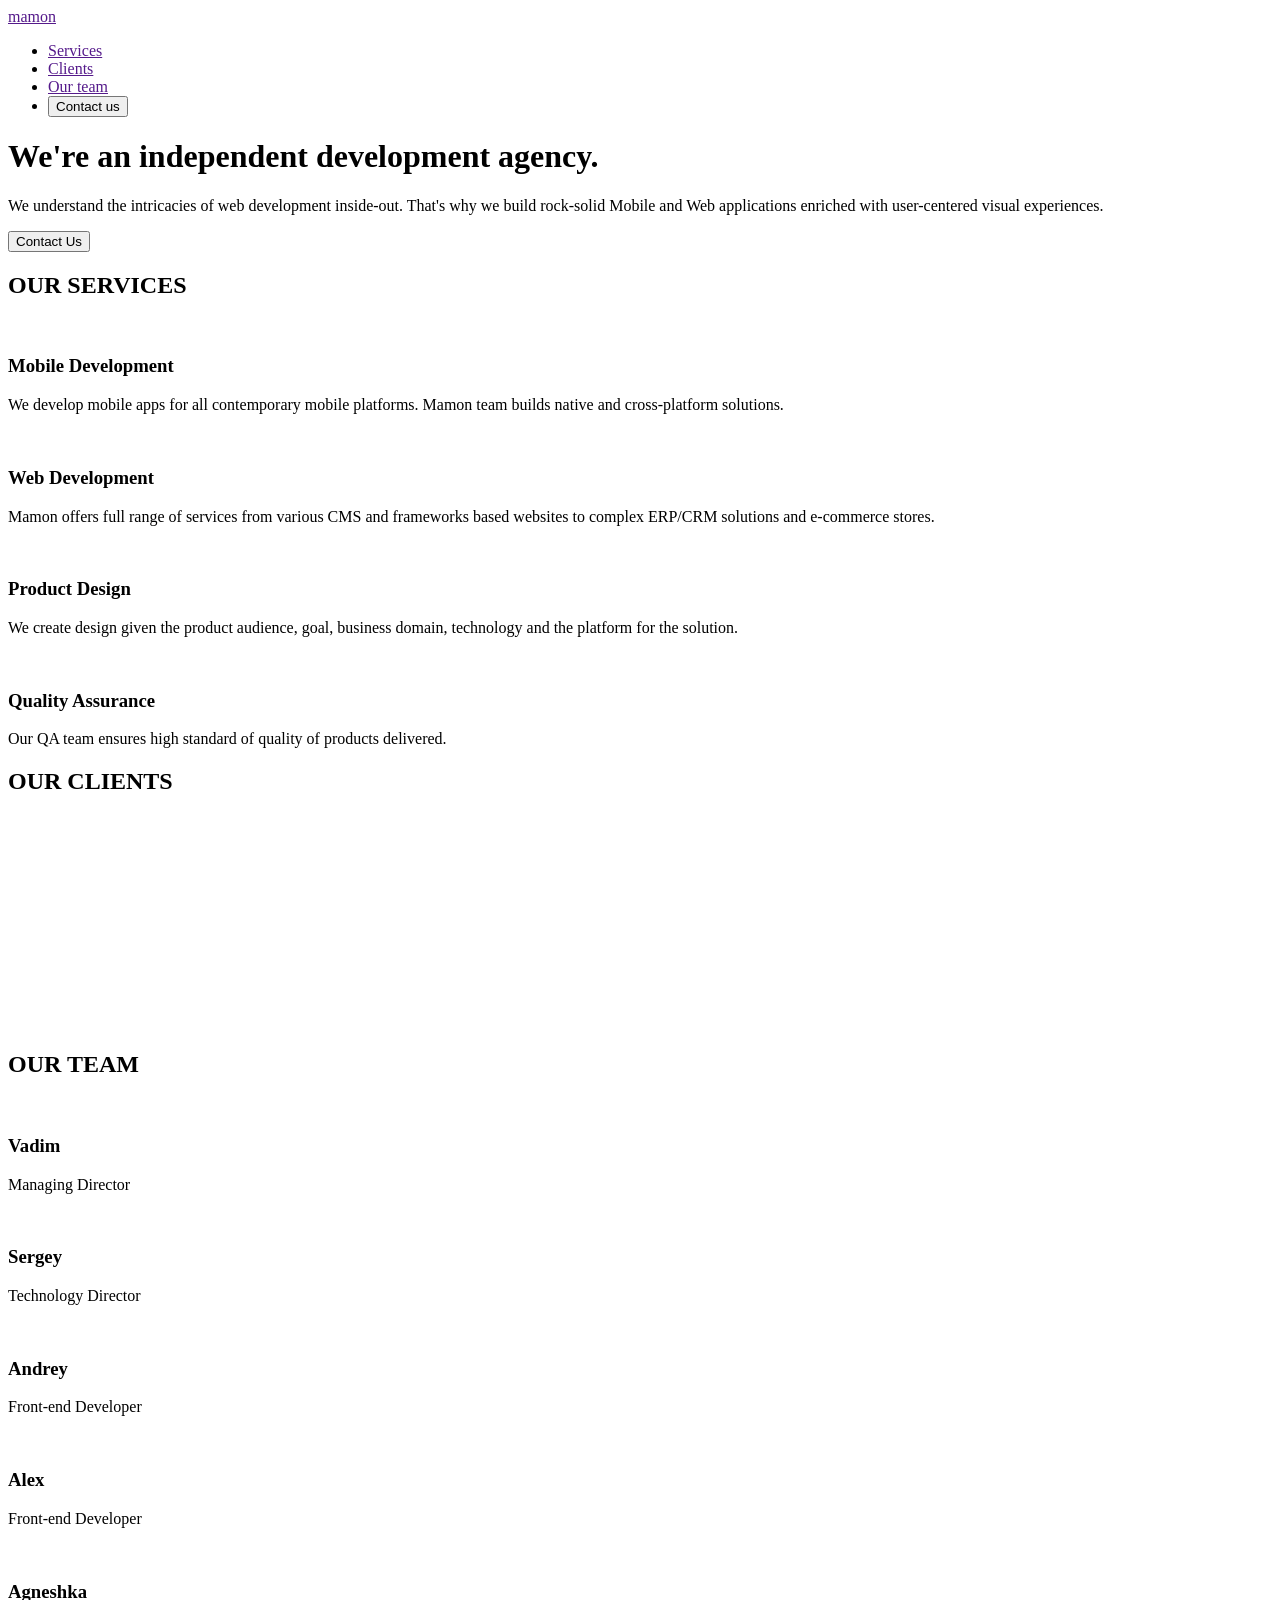
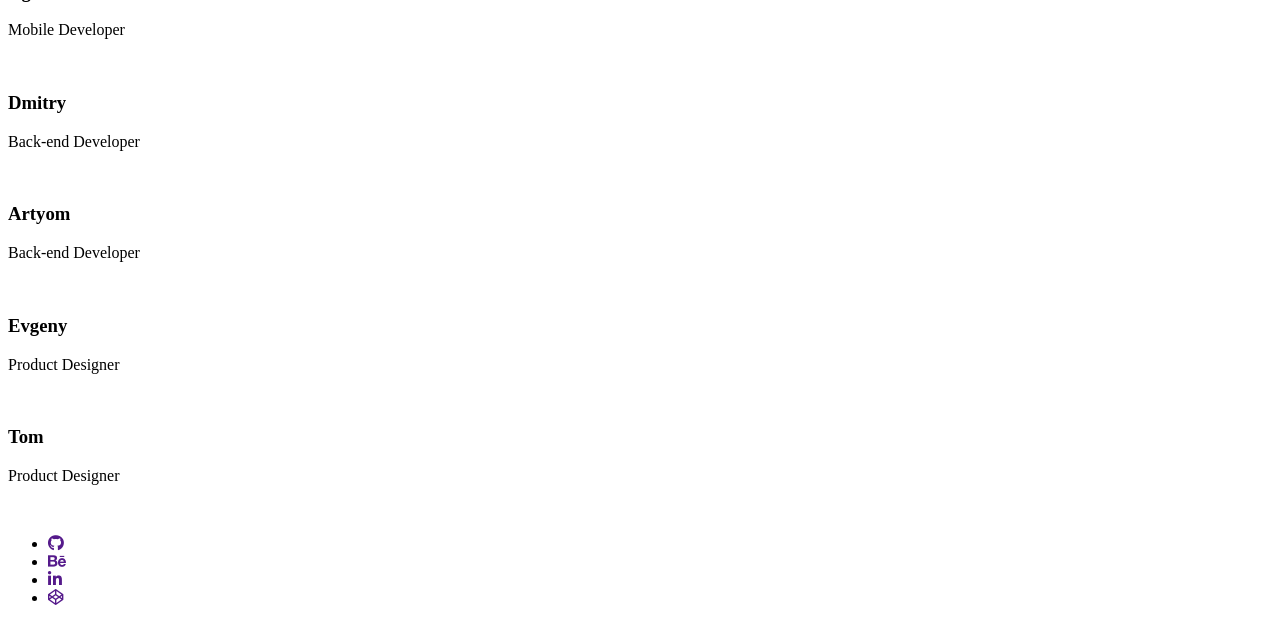
==== lab6_1.html @ 0257c223 "Create lab6_1.html" ====
<!DOCTYPE html>
<html lang="en">
  <head>
    <meta charset="UTF-8" />
    <meta name="viewport" content="width=device-width, initial-scale=1.0" />
    <title>Mamon</title>
    <link rel="icon" href="favicon.ico" />
    <link
      href="https://fonts.googleapis.com/css2?family=Ubuntu:wght@300;400;700&display=swap"
      rel="stylesheet"
    />
    <link
      rel="stylesheet"
      href="https://cdn.jsdelivr.net/npm/normalize.css@8.0.1/normalize.min.css"
    />
    <link
      rel="stylesheet"
      href="https://cdnjs.cloudflare.com/ajax/libs/font-awesome/6.0.0/css/all.min.css"
      integrity="sha512-9usAa10IRO0HhonpyAIVpjrylPvoDwiPUiKdWk5t3PyolY1cOd4DSE0Ga+ri4AuTroPR5aQvXU9xC6qOPnzFeg=="
      crossorigin="anonymous"
      referrerpolicy="no-referrer"
    />
    <link rel="stylesheet" href="style.css" />
  </head>
  <body>
    <header>
      <div class="header">
        <a href="" class="logo">
          <span class="logo_img"> </span>
          <span class="logo_text">mamon</span>
        </a>
        <nav>
          <ul class="nav">
            <li><a href="">Services</a></li>
            <li><a href="">Clients</a></li>
            <li><a href="">Our team</a></li>
            <li><button class="nav_btn" type="button">Contact us</button></li>
          </ul>
        </nav>
      </div>
    </header>
    <div class="page">
      <div class="wrap">
        <h1 class="title-main">We're an independent development agency.</h1>
        <p class="text-main">
          We understand the intricacies of web development inside-out. That's
          why we build rock-solid Mobile and Web applications enriched with
          user-centered visual experiences.
        </p>
        <button type="button" class="button">Contact Us</button>
      </div>
    </div>
    <div class="page page-top">
      <div class="wrap">
        <h2>OUR SERVICES</h2>
        <div class="services">
          <div class="services-item">
            <div class="services_img">
              <img src="pic/phone.svg" alt="" />
            </div>
            <div class="services_text">
              <h3>Mobile Development</h3>
              <p>
                We develop mobile apps for all contemporary mobile platforms.
                Mamon team builds native and cross-platform solutions.
              </p>
            </div>
          </div>
          <div class="services-item">
            <div class="services_img"><img src="pic/monitor.svg" alt="" /></div>
            <div class="services_text">
              <h3>Web Development</h3>
              <p>
                Mamon offers full range of services from various CMS and
                frameworks based websites to complex ERP/CRM solutions and
                e-commerce stores.
              </p>
            </div>
          </div>
          <div class="services-item">
            <div class="services_img"><img src="pic/layers.svg" alt="" /></div>
            <div class="services_text">
              <h3>Product Design</h3>
              <p>
                We create design given the product audience, goal, business
                domain, technology and the platform for the solution.
              </p>
            </div>
          </div>
          <div class="services-item">
            <div class="services_img"><img src="pic/test.svg" alt="" /></div>
            <div class="services_text">
              <h3>Quality Assurance</h3>
              <p>
                Our QA team ensures high standard of quality of products
                delivered.
              </p>
            </div>
          </div>
        </div>
      </div>
    </div>
    <div class="page page-top">
      <div class="wrap">
        <h2>OUR CLIENTS</h2>
        <div class="clients">
          <div class="client-item">
            <img src="pic/logo-lightspeed.svg" alt="" />
          </div>
          <div class="client-item"><img src="pic/logo-trvl.svg" alt="" /></div>
          <div class="client-item">
            <img src="pic/logo-spider-strategies.svg" alt="" />
          </div>
          <div class="client-item">
            <img src="pic/logo-tripadvisor.svg" alt="" />
          </div>
          <div class="client-item">
            <img src="pic/logo-shutterfly.svg" alt="" />
          </div>
          <div class="client-item"><img src="pic/logo-decos.svg" alt="" /></div>
          <div class="client-item">
            <img src="pic/logo-tiqets.svg" alt="" />
          </div>
          <div class="client-item">
            <img src="pic/logo-hotelchamp.svg" alt="" />
          </div>
          <div class="client-item">
            <img src="pic/logo-flitsmeister.svg" alt="" />
          </div>
          <div class="client-item"><img src="pic/logo-sap.svg" alt="" /></div>
          <div class="client-item">
            <img src="pic/logo-redkix.svg" alt="" />
          </div>
          <div class="client-item"><img src="pic/logo-nos.svg" alt="" /></div>
        </div>
      </div>
    </div>
    <div class="page page-top">
      <div class="wrap">
        <h2>OUR TEAM</h2>
        <div class="team">
          <div class="team-item">
            <img src="pic/Vadim.svg" alt="" />
            <div>
              <h3>Vadim</h3>
              <p>Managing Director</p>
            </div>
          </div>
          <div class="team-item">
            <img src="pic/Sergey.svg" alt="" />
            <div>
              <h3>Sergey</h3>
              <p>Technology Director</p>
            </div>
          </div>
          <div class="team-item">
            <img src="pic/Andrey.svg" alt="" />
            <div>
              <h3>Andrey</h3>
              <p>Front-end Developer</p>
            </div>
          </div>
          <div class="team-item">
            <img src="pic/Alex.svg" alt="" />
            <div>
              <h3>Alex</h3>
              <p>Front-end Developer</p>
            </div>
          </div>
          <div class="team-item">
            <img src="pic/Agneshka.svg" alt="" />
            <div>
              <h3>Agneshka</h3>
              <p>Mobile Developer</p>
            </div>
          </div>
          <div class="team-item">
            <img src="pic/Dmitry.svg" alt="" />
            <div>
              <h3>Dmitry</h3>
              <p>Back-end Developer</p>
            </div>
          </div>
          <div class="team-item">
            <img src="pic/Artyom.svg" alt="" />
            <div>
              <h3>Artyom</h3>
              <p>Back-end Developer</p>
            </div>
          </div>
          <div class="team-item">
            <img src="pic/Evgeny.svg" alt="" />
            <div>
              <h3>Evgeny</h3>
              <p>Product Designer</p>
            </div>
          </div>
          <div class="team-item">
            <img src="pic/Tom.svg" alt="" />
            <div>
              <h3>Tom</h3>
              <p>Product Designer</p>
            </div>
          </div>
        </div>
      </div>
    </div>
    <footer>
      <div class="footer">
        <div class="wrap box-footer">
          <a href=""><img src="pic/logo.svg" alt="" /></a>
          <ul class="social">
            <li>
              <a href="" target="_blank"><i class="fab fa-github"></i></a>
            </li>
            <li>
              <a href="" target="_blank"><i class="fab fa-behance"></i></a>
            </li>
            <li>
              <a href="" target="_blank"><i class="fab fa-linkedin-in"></i></a>
            </li>
            <li>
              <a href="" target="_blank"><i class="fab fa-codepen"></i></a>
            </li>
          </ul>
        </div>
      </div>
    </footer>
  </body>
</html>
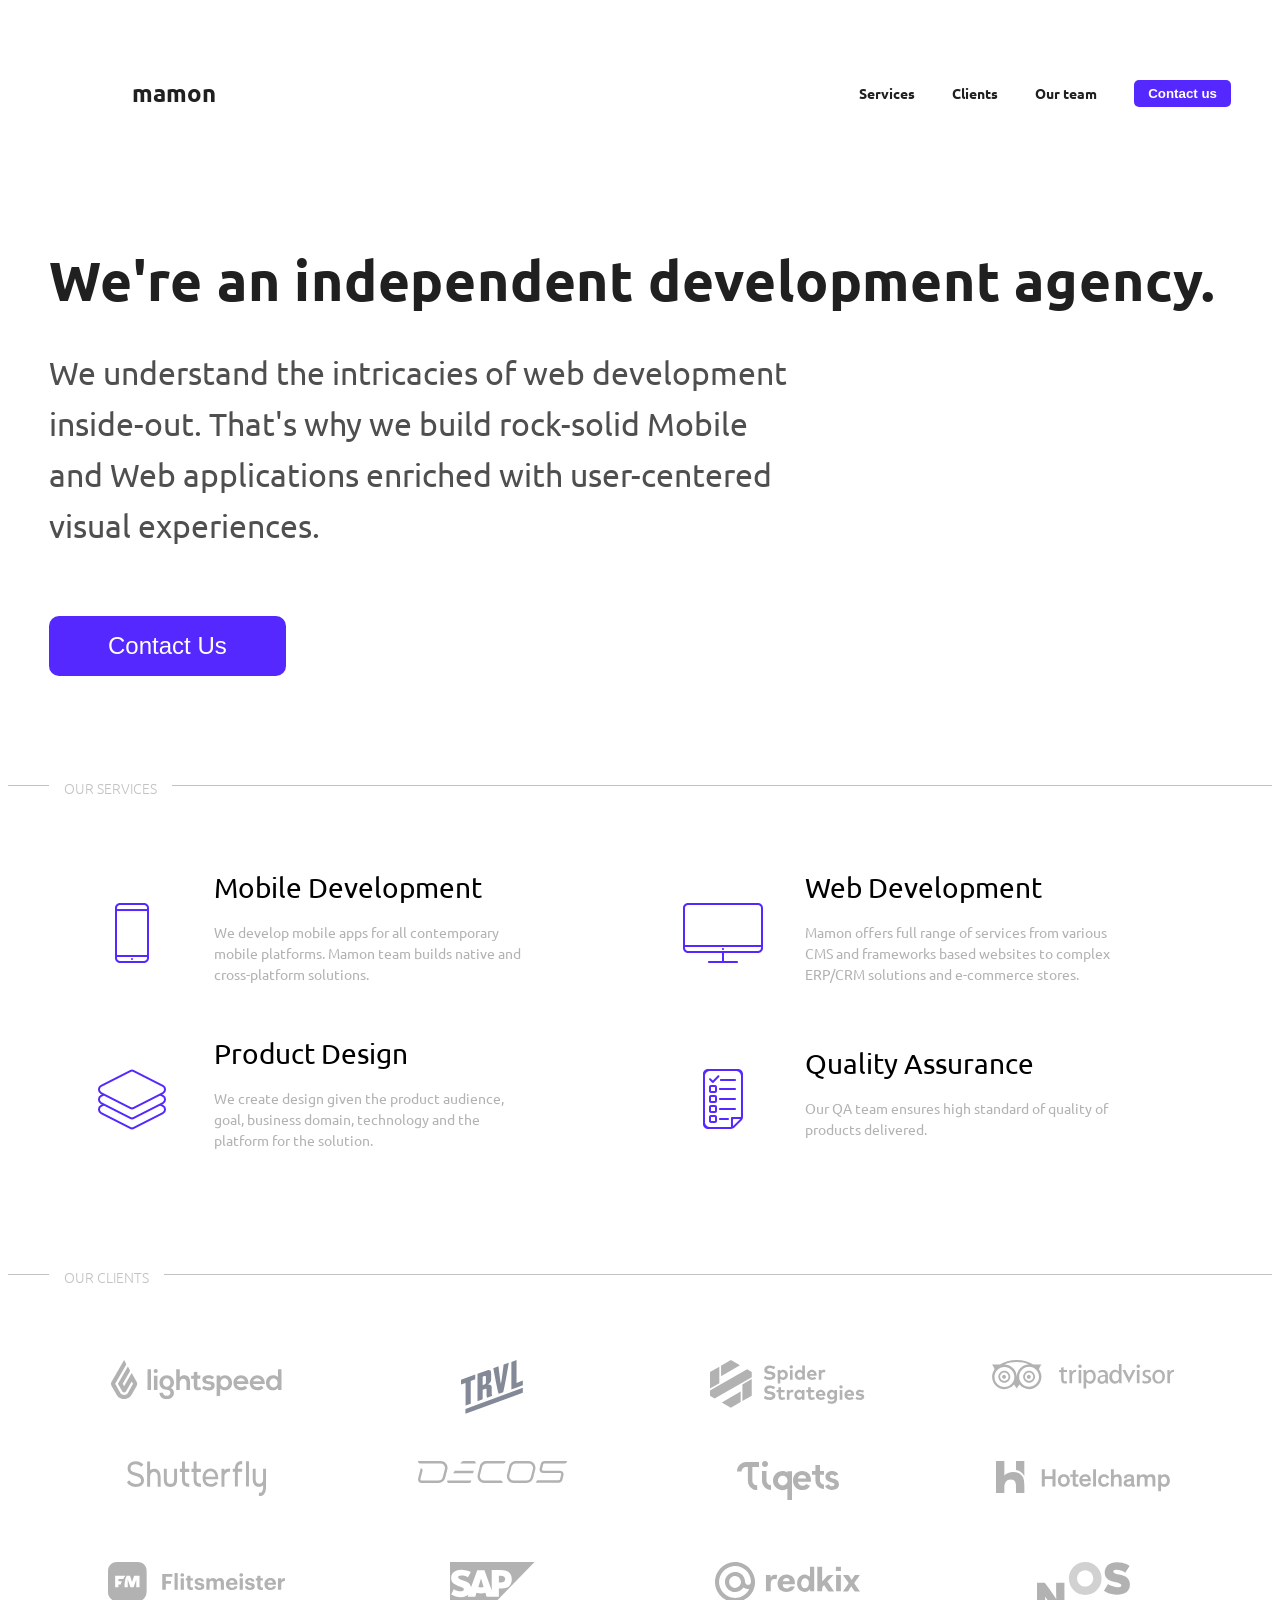
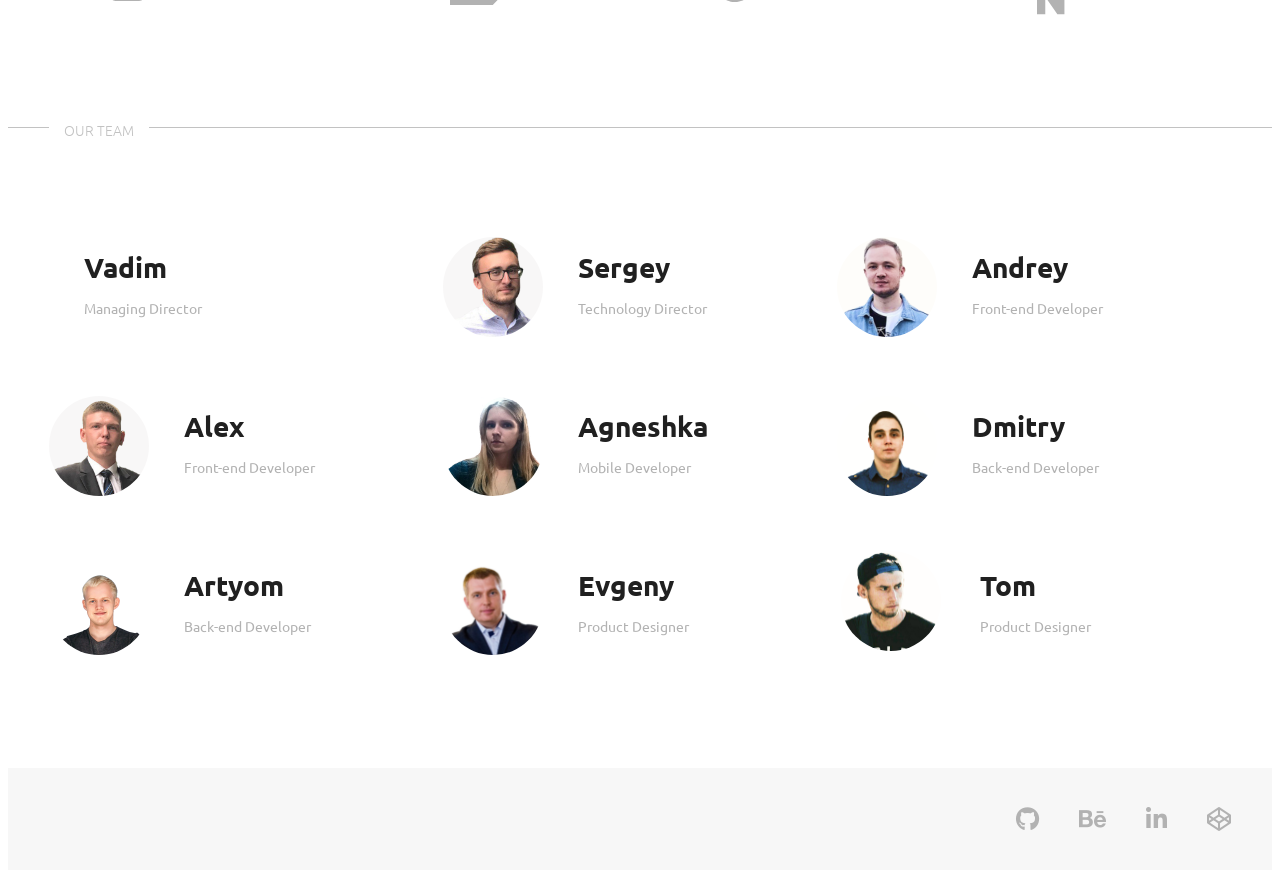
==== commit 67af9f58: "Update lab6_1.html" ====
--- a/lab6_1.html
+++ b/lab6_1.html
@@ -56,7 +56,7 @@
         <div class="services">
           <div class="services-item">
             <div class="services_img">
-              <img src="pic/phone.svg" alt="" />
+              <img src="images/phone.svg" alt="" />
             </div>
             <div class="services_text">
               <h3>Mobile Development</h3>
@@ -67,7 +67,7 @@
             </div>
           </div>
           <div class="services-item">
-            <div class="services_img"><img src="pic/monitor.svg" alt="" /></div>
+            <div class="services_img"><img src="images/monitor.svg" alt="" /></div>
             <div class="services_text">
               <h3>Web Development</h3>
               <p>
@@ -78,7 +78,7 @@
             </div>
           </div>
           <div class="services-item">
-            <div class="services_img"><img src="pic/layers.svg" alt="" /></div>
+            <div class="services_img"><img src="images/layers.svg" alt="" /></div>
             <div class="services_text">
               <h3>Product Design</h3>
               <p>
@@ -88,7 +88,7 @@
             </div>
           </div>
           <div class="services-item">
-            <div class="services_img"><img src="pic/test.svg" alt="" /></div>
+            <div class="services_img"><img src="images/test.svg" alt="" /></div>
             <div class="services_text">
               <h3>Quality Assurance</h3>
               <p>
@@ -105,33 +105,33 @@
         <h2>OUR CLIENTS</h2>
         <div class="clients">
           <div class="client-item">
-            <img src="pic/logo-lightspeed.svg" alt="" />
-          </div>
-          <div class="client-item"><img src="pic/logo-trvl.svg" alt="" /></div>
-          <div class="client-item">
-            <img src="pic/logo-spider-strategies.svg" alt="" />
-          </div>
-          <div class="client-item">
-            <img src="pic/logo-tripadvisor.svg" alt="" />
-          </div>
-          <div class="client-item">
-            <img src="pic/logo-shutterfly.svg" alt="" />
-          </div>
-          <div class="client-item"><img src="pic/logo-decos.svg" alt="" /></div>
-          <div class="client-item">
-            <img src="pic/logo-tiqets.svg" alt="" />
-          </div>
-          <div class="client-item">
-            <img src="pic/logo-hotelchamp.svg" alt="" />
-          </div>
-          <div class="client-item">
-            <img src="pic/logo-flitsmeister.svg" alt="" />
-          </div>
-          <div class="client-item"><img src="pic/logo-sap.svg" alt="" /></div>
-          <div class="client-item">
-            <img src="pic/logo-redkix.svg" alt="" />
-          </div>
-          <div class="client-item"><img src="pic/logo-nos.svg" alt="" /></div>
+            <img src="images/logo-lightspeed.svg" alt="" />
+          </div>
+          <div class="client-item"><img src="images/logo-trvl.svg" alt="" /></div>
+          <div class="client-item">
+            <img src="images/logo-spider-strategies.svg" alt="" />
+          </div>
+          <div class="client-item">
+            <img src="images/logo-tripadvisor.svg" alt="" />
+          </div>
+          <div class="client-item">
+            <img src="images/logo-shutterfly.svg" alt="" />
+          </div>
+          <div class="client-item"><img src="images/logo-decos.svg" alt="" /></div>
+          <div class="client-item">
+            <img src="images/logo-tiqets.svg" alt="" />
+          </div>
+          <div class="client-item">
+            <img src="images/logo-hotelchamp.svg" alt="" />
+          </div>
+          <div class="client-item">
+            <img src="images/logo-flitsmeister.svg" alt="" />
+          </div>
+          <div class="client-item"><img src="images/logo-sap.svg" alt="" /></div>
+          <div class="client-item">
+            <img src="images/logo-redkix.svg" alt="" />
+          </div>
+          <div class="client-item"><img src="images/logo-nos.svg" alt="" /></div>
         </div>
       </div>
     </div>
@@ -140,63 +140,63 @@
         <h2>OUR TEAM</h2>
         <div class="team">
           <div class="team-item">
-            <img src="pic/Vadim.svg" alt="" />
+            <img src="images/Vadim.svg" alt="" />
             <div>
               <h3>Vadim</h3>
               <p>Managing Director</p>
             </div>
           </div>
           <div class="team-item">
-            <img src="pic/Sergey.svg" alt="" />
+            <img src="images/Sergey.svg" alt="" />
             <div>
               <h3>Sergey</h3>
               <p>Technology Director</p>
             </div>
           </div>
           <div class="team-item">
-            <img src="pic/Andrey.svg" alt="" />
+            <img src="images/Andrey.svg" alt="" />
             <div>
               <h3>Andrey</h3>
               <p>Front-end Developer</p>
             </div>
           </div>
           <div class="team-item">
-            <img src="pic/Alex.svg" alt="" />
+            <img src="images/Alex.svg" alt="" />
             <div>
               <h3>Alex</h3>
               <p>Front-end Developer</p>
             </div>
           </div>
           <div class="team-item">
-            <img src="pic/Agneshka.svg" alt="" />
+            <img src="images/Agneshka.svg" alt="" />
             <div>
               <h3>Agneshka</h3>
               <p>Mobile Developer</p>
             </div>
           </div>
           <div class="team-item">
-            <img src="pic/Dmitry.svg" alt="" />
+            <img src="images/Dmitry.svg" alt="" />
             <div>
               <h3>Dmitry</h3>
               <p>Back-end Developer</p>
             </div>
           </div>
           <div class="team-item">
-            <img src="pic/Artyom.svg" alt="" />
+            <img src="images/Artyom.svg" alt="" />
             <div>
               <h3>Artyom</h3>
               <p>Back-end Developer</p>
             </div>
           </div>
           <div class="team-item">
-            <img src="pic/Evgeny.svg" alt="" />
+            <img src="images/Evgeny.svg" alt="" />
             <div>
               <h3>Evgeny</h3>
               <p>Product Designer</p>
             </div>
           </div>
           <div class="team-item">
-            <img src="pic/Tom.svg" alt="" />
+            <img src="images/Tom.svg" alt="" />
             <div>
               <h3>Tom</h3>
               <p>Product Designer</p>
@@ -208,7 +208,7 @@
     <footer>
       <div class="footer">
         <div class="wrap box-footer">
-          <a href=""><img src="pic/logo.svg" alt="" /></a>
+          <a href=""><img src="images/logo.svg" alt="" /></a>
           <ul class="social">
             <li>
               <a href="" target="_blank"><i class="fab fa-github"></i></a>
--- a/style.css
+++ b/style.css
@@ -0,0 +1,186 @@
+body {
+    font-family: "Ubuntu", sans-serif;
+  }
+  .header {
+    width: 100%;
+    max-width: 1212px;
+    margin: 0 auto;
+    padding-left: 15px;
+    padding-right: 15px;
+    padding-top: 56px;
+    display: flex;
+    justify-content: space-between;
+    align-items: center;
+    box-sizing: border-box;
+    font-weight: 700;
+  }
+  .footer {
+    padding-top: 20px;
+    padding-bottom: 20px;
+    background-color: #f7f7f7;
+  }
+  .wrap {
+    width: 100%;
+    max-width: 1212px;
+    margin: 0 auto;
+    padding-left: 15px;
+    padding-right: 15px;
+    box-sizing: border-box;
+  }
+  .nav {
+    list-style-type: none;
+    display: flex;
+    justify-content: flex-start;
+    align-items: center;
+    font-size: 14px;
+  }
+  .nav > li {
+    margin-left: 37px;
+  }
+  .nav > li > a {
+    text-decoration: none;
+    color: #202020;
+  }
+  .nav_btn {
+    background-color: #5528ff;
+    border-radius: 5px;
+    padding: 6px 14px;
+    color: #fff;
+    border: none;
+    font-weight: 700;
+  }
+  .logo {
+    display: flex;
+    align-items: center;
+    text-decoration: none;
+  }
+  .logo_img {
+    display: block;
+    width: 58px;
+    height: 58px;
+    background-image: url(pic/logo.svg);
+    margin-right: 25px;
+  }
+  .logo_text {
+    font-size: 24px;
+    color: #202020;
+  }
+  .title-main {
+    font-size: 55px;
+    color: #202020;
+    font-weight: 700;
+    letter-spacing: 0.8px;
+    margin-bottom: 0.4em;
+  }
+  .text-main {
+    font-size: 32px;
+    line-height: 1.6;
+    color: #4f4f4f;
+    max-width: 746px;
+    margin-bottom: 2em;
+  }
+  .button {
+    background-color: #5528ff;
+    border-radius: 10px;
+    padding: 16px 59px;
+    color: #fff;
+    border: none;
+    font-size: 24px;
+  }
+  .page {
+    padding-top: 85px;
+    padding-bottom: 109px;
+    position: relative;
+  }
+  .page-top {
+    border-top: 1px solid #c2c2c2;
+  }
+  .page h2 {
+    position: absolute;
+    top: -24px;
+    font-size: 14px;
+    font-weight: 300;
+    background-color: #fff;
+    padding: 5px 15px;
+    color: #c2c2c2;
+  }
+  .services {
+    display: grid;
+    grid-template: repeat(2, 1fr) / 50% 50%;
+    grid-row-gap: 38px;
+  }
+  .services-item {
+    display: flex;
+    justify-content: flex-start;
+    align-items: center;
+  }
+  .services_img {
+    flex-basis: 165px;
+    text-align: center;
+  }
+  .services_text {
+    flex-basis: calc(80% - 165px);
+  }
+  .services h3 {
+    font-size: 28px;
+    font-weight: 400;
+    margin-bottom: 17px;
+    margin-top: 0;
+  }
+  .services p {
+    font-size: 14px;
+    color: #b2b2b2;
+    line-height: 1.5;
+  }
+  .clients {
+    display: grid;
+    grid-template: repeat(2, 1fr) / repeat(4, 25%);
+    text-align: center;
+    grid-row-gap: 44px;
+    padding-top: 0;
+  }
+  .team {
+    display: grid;
+    grid-template: repeat(3, 1fr) / repeat(3, 1fr);
+    grid-row-gap: 51px;
+    padding-top: 20px;
+  }
+  .team-item {
+    display: flex;
+    justify-content: flex-start;
+    align-items: center;
+  }
+  .team-item img {
+    margin-right: 35px;
+  }
+  .team-item > div {
+    flex-basis: calc(100% - 100px);
+  }
+  .team-item h3 {
+    font-size: 28px;
+    color: #202020;
+    margin-bottom: 0;
+    margin-top: 7px;
+  }
+  .team-item p {
+    font-size: 14px;
+    color: #b2b2b2;
+  }
+  .box-footer {
+    display: flex;
+    justify-content: space-between;
+    align-items: center;
+  }
+  .social {
+    list-style-type: none;
+    padding-left: 0;
+    display: flex;
+  }
+  .social > li {
+    margin-left: 40px;
+  }
+  .social > li > a {
+    text-decoration: none;
+    color: #b2b2b2;
+    font-size: 24px;
+  }
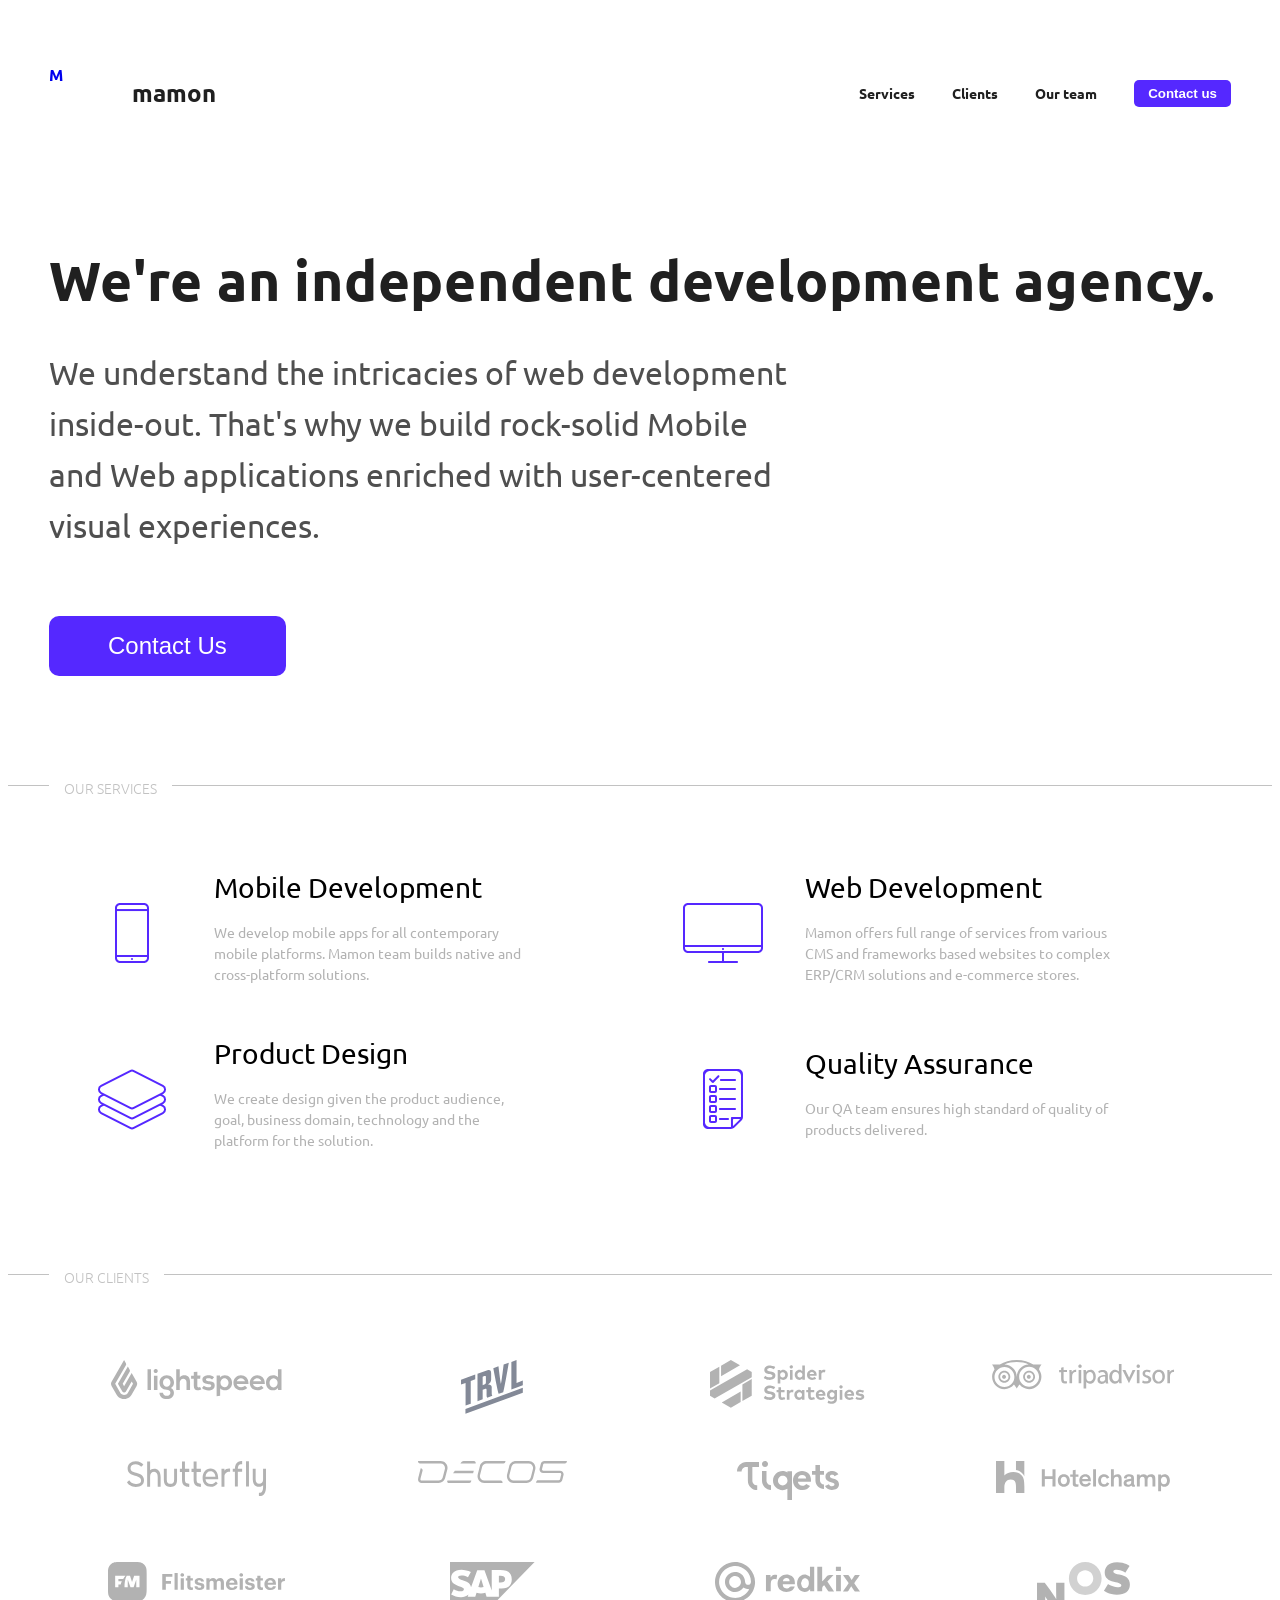
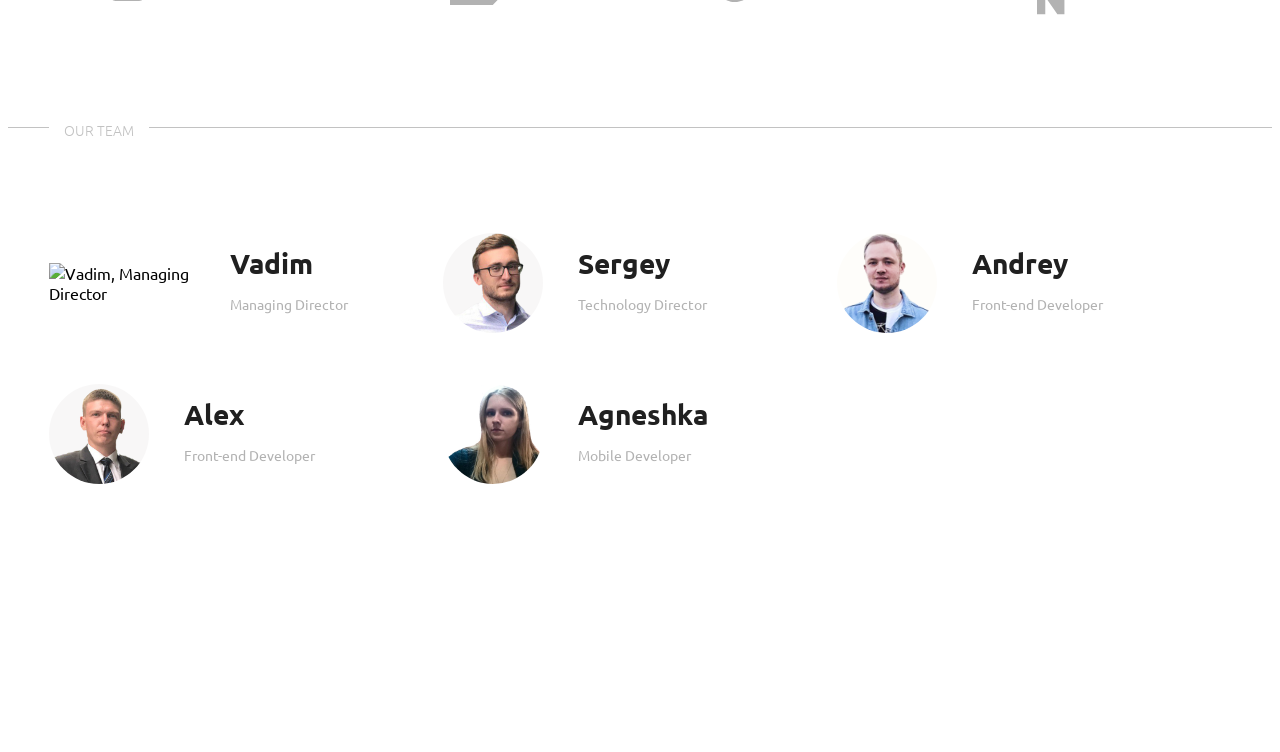
==== commit cafd8c24: "Update lab6_1.html" ====
--- a/lab6_1.html
+++ b/lab6_1.html
@@ -15,8 +15,7 @@
     />
     <link
       rel="stylesheet"
-      href="https://cdnjs.cloudflare.com/ajax/libs/font-awesome/6.0.0/css/all.min.css"
-      integrity="sha512-9usAa10IRO0HhonpyAIVpjrylPvoDwiPUiKdWk5t3PyolY1cOd4DSE0Ga+ri4AuTroPR5aQvXU9xC6qOPnzFeg=="
+      href="https://cdnjs.cloudflare.com/ajax/libs/font-awesome/6.6.0/css/all.min.css"
       crossorigin="anonymous"
       referrerpolicy="no-referrer"
     />
@@ -25,16 +24,16 @@
   <body>
     <header>
       <div class="header">
-        <a href="" class="logo">
-          <span class="logo_img"> </span>
+        <a href="#" class="logo">
+          <span class="logo_img">M</span>
           <span class="logo_text">mamon</span>
         </a>
         <nav>
           <ul class="nav">
-            <li><a href="">Services</a></li>
-            <li><a href="">Clients</a></li>
-            <li><a href="">Our team</a></li>
-            <li><button class="nav_btn" type="button">Contact us</button></li>
+            <li><a href="#services">Services</a></li>
+            <li><a href="#clients">Clients</a></li>
+            <li><a href="#team">Our team</a></li>
+            <li><button class="nav_btn" type="button" onclick="scrollToContact()">Contact us</button></li>
           </ul>
         </nav>
       </div>
@@ -47,16 +46,16 @@
           why we build rock-solid Mobile and Web applications enriched with
           user-centered visual experiences.
         </p>
-        <button type="button" class="button">Contact Us</button>
+        <button type="button" class="button" onclick="scrollToContact()">Contact Us</button>
       </div>
     </div>
-    <div class="page page-top">
+    <div id="services" class="page page-top">
       <div class="wrap">
         <h2>OUR SERVICES</h2>
         <div class="services">
           <div class="services-item">
             <div class="services_img">
-              <img src="images/phone.svg" alt="" />
+              <img src="images/phone.svg" alt="Mobile Development Icon" />
             </div>
             <div class="services_text">
               <h3>Mobile Development</h3>
@@ -67,7 +66,7 @@
             </div>
           </div>
           <div class="services-item">
-            <div class="services_img"><img src="images/monitor.svg" alt="" /></div>
+            <div class="services_img"><img src="images/monitor.svg" alt="Web Development Icon" /></div>
             <div class="services_text">
               <h3>Web Development</h3>
               <p>
@@ -78,7 +77,7 @@
             </div>
           </div>
           <div class="services-item">
-            <div class="services_img"><img src="images/layers.svg" alt="" /></div>
+            <div class="services_img"><img src="images/layers.svg" alt="Product Design Icon" /></div>
             <div class="services_text">
               <h3>Product Design</h3>
               <p>
@@ -88,7 +87,7 @@
             </div>
           </div>
           <div class="services-item">
-            <div class="services_img"><img src="images/test.svg" alt="" /></div>
+            <div class="services_img"><img src="images/test.svg" alt="Quality Assurance Icon" /></div>
             <div class="services_text">
               <h3>Quality Assurance</h3>
               <p>
@@ -100,131 +99,77 @@
         </div>
       </div>
     </div>
-    <div class="page page-top">
+    <div id="clients" class="page page-top">
       <div class="wrap">
         <h2>OUR CLIENTS</h2>
         <div class="clients">
           <div class="client-item">
-            <img src="images/logo-lightspeed.svg" alt="" />
+            <img src="images/logo-lightspeed.svg" alt="Lightspeed" />
           </div>
-          <div class="client-item"><img src="images/logo-trvl.svg" alt="" /></div>
+          <div class="client-item"><img src="images/logo-trvl.svg" alt="TRVL" /></div>
           <div class="client-item">
-            <img src="images/logo-spider-strategies.svg" alt="" />
+            <img src="images/logo-spider-strategies.svg" alt="Spider Strategies" />
           </div>
           <div class="client-item">
-            <img src="images/logo-tripadvisor.svg" alt="" />
+            <img src="images/logo-tripadvisor.svg" alt="TripAdvisor" />
           </div>
           <div class="client-item">
-            <img src="images/logo-shutterfly.svg" alt="" />
+            <img src="images/logo-shutterfly.svg" alt="Shutterfly" />
           </div>
-          <div class="client-item"><img src="images/logo-decos.svg" alt="" /></div>
+          <div class="client-item"><img src="images/logo-decos.svg" alt="Decos" /></div>
           <div class="client-item">
-            <img src="images/logo-tiqets.svg" alt="" />
+            <img src="images/logo-tiqets.svg" alt="Tiqets" />
           </div>
           <div class="client-item">
-            <img src="images/logo-hotelchamp.svg" alt="" />
+            <img src="images/logo-hotelchamp.svg" alt="HotelChamp" />
           </div>
           <div class="client-item">
-            <img src="images/logo-flitsmeister.svg" alt="" />
+            <img src="images/logo-flitsmeister.svg" alt="Flitsmeister" />
           </div>
-          <div class="client-item"><img src="images/logo-sap.svg" alt="" /></div>
+          <div class="client-item"><img src="images/logo-sap.svg" alt="SAP" /></div>
           <div class="client-item">
-            <img src="images/logo-redkix.svg" alt="" />
+            <img src="images/logo-redkix.svg" alt="Redkix" />
           </div>
-          <div class="client-item"><img src="images/logo-nos.svg" alt="" /></div>
+          <div class="client-item"><img src="images/logo-nos.svg" alt="NOS" /></div>
         </div>
       </div>
     </div>
-    <div class="page page-top">
+    <div id="team" class="page page-top">
       <div class="wrap">
         <h2>OUR TEAM</h2>
         <div class="team">
           <div class="team-item">
-            <img src="images/Vadim.svg" alt="" />
+            <img src="images/Vadim.svg" alt="Vadim, Managing Director" />
             <div>
               <h3>Vadim</h3>
               <p>Managing Director</p>
             </div>
           </div>
           <div class="team-item">
-            <img src="images/Sergey.svg" alt="" />
+            <img src="images/Sergey.svg" alt="Sergey, Technology Director" />
             <div>
               <h3>Sergey</h3>
               <p>Technology Director</p>
             </div>
           </div>
           <div class="team-item">
-            <img src="images/Andrey.svg" alt="" />
+            <img src="images/Andrey.svg" alt="Andrey, Front-end Developer" />
             <div>
               <h3>Andrey</h3>
               <p>Front-end Developer</p>
             </div>
           </div>
           <div class="team-item">
-            <img src="images/Alex.svg" alt="" />
+            <img src="images/Alex.svg" alt="Alex, Front-end Developer" />
             <div>
               <h3>Alex</h3>
               <p>Front-end Developer</p>
             </div>
           </div>
           <div class="team-item">
-            <img src="images/Agneshka.svg" alt="" />
+            <img src="images/Agneshka.svg" alt="Agneshka, Mobile Developer" />
             <div>
               <h3>Agneshka</h3>
               <p>Mobile Developer</p>
             </div>
-          </div>
-          <div class="team-item">
-            <img src="images/Dmitry.svg" alt="" />
-            <div>
-              <h3>Dmitry</h3>
-              <p>Back-end Developer</p>
-            </div>
-          </div>
-          <div class="team-item">
-            <img src="images/Artyom.svg" alt="" />
-            <div>
-              <h3>Artyom</h3>
-              <p>Back-end Developer</p>
-            </div>
-          </div>
-          <div class="team-item">
-            <img src="images/Evgeny.svg" alt="" />
-            <div>
-              <h3>Evgeny</h3>
-              <p>Product Designer</p>
-            </div>
-          </div>
-          <div class="team-item">
-            <img src="images/Tom.svg" alt="" />
-            <div>
-              <h3>Tom</h3>
-              <p>Product Designer</p>
-            </div>
-          </div>
-        </div>
-      </div>
-    </div>
-    <footer>
-      <div class="footer">
-        <div class="wrap box-footer">
-          <a href=""><img src="images/logo.svg" alt="" /></a>
-          <ul class="social">
-            <li>
-              <a href="" target="_blank"><i class="fab fa-github"></i></a>
-            </li>
-            <li>
-              <a href="" target="_blank"><i class="fab fa-behance"></i></a>
-            </li>
-            <li>
-              <a href="" target="_blank"><i class="fab fa-linkedin-in"></i></a>
-            </li>
-            <li>
-              <a href="" target="_blank"><i class="fab fa-codepen"></i></a>
-            </li>
-          </ul>
-        </div>
-      </div>
-    </footer>
-  </body>
-</html>
+          </div
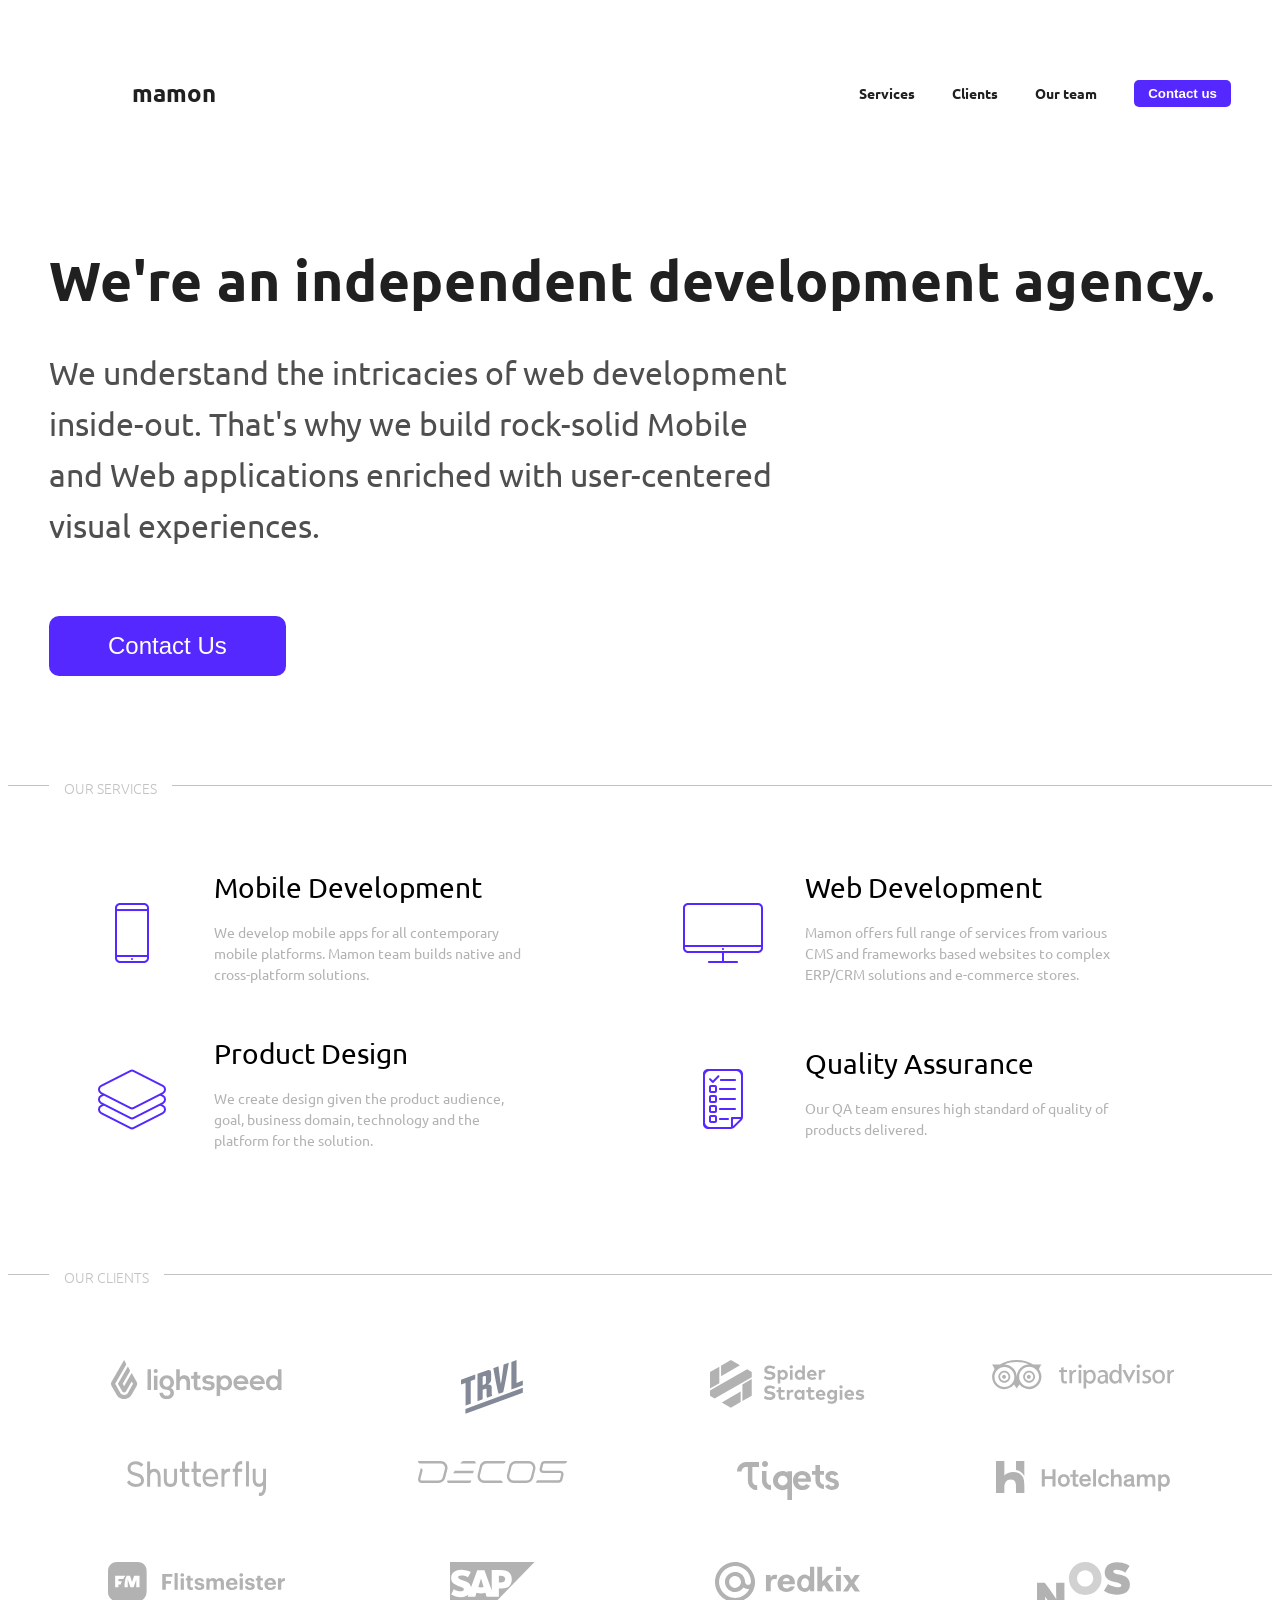
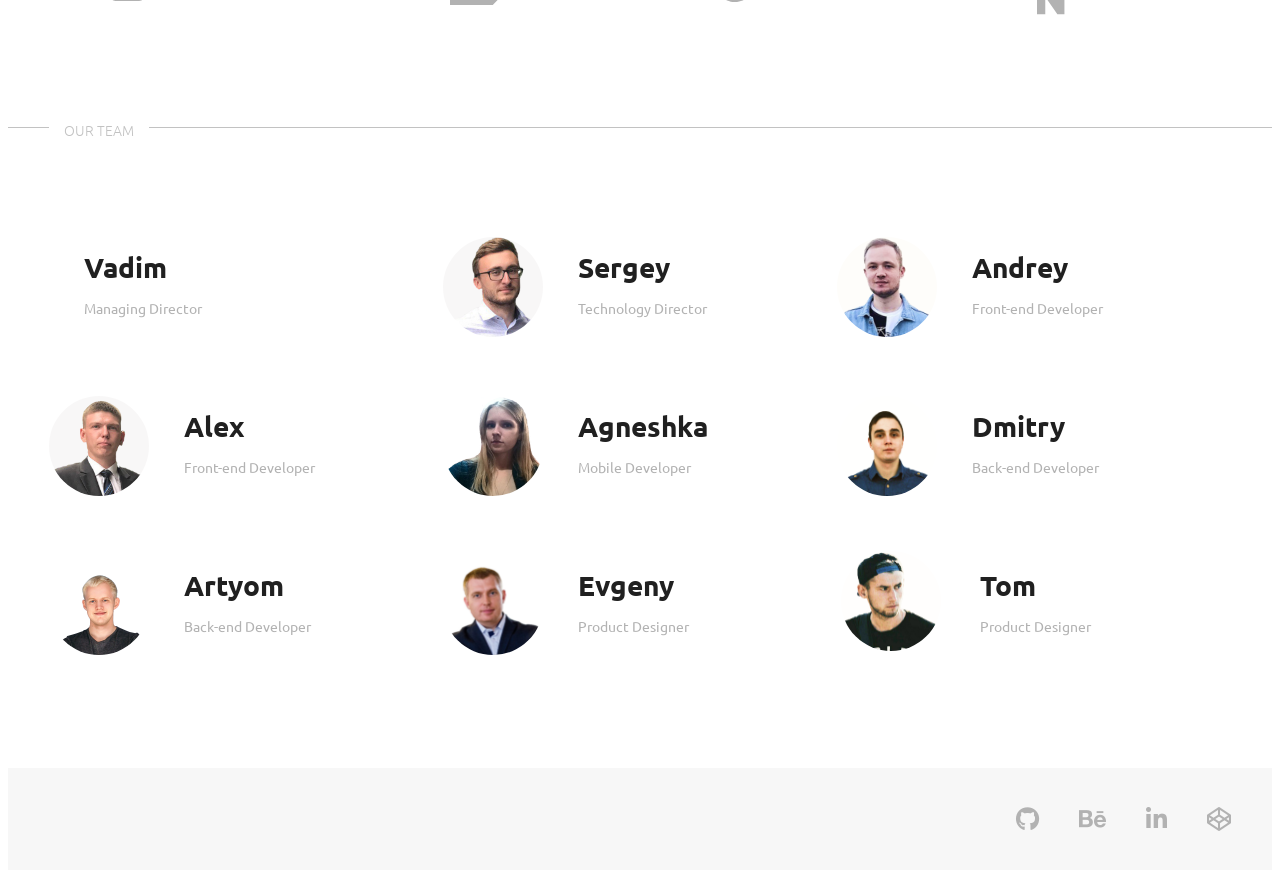
==== commit f73eadfc: "Update lab6_1.html" ====
--- a/lab6_1.html
+++ b/lab6_1.html
@@ -15,7 +15,8 @@
     />
     <link
       rel="stylesheet"
-      href="https://cdnjs.cloudflare.com/ajax/libs/font-awesome/6.6.0/css/all.min.css"
+      href="https://cdnjs.cloudflare.com/ajax/libs/font-awesome/6.0.0/css/all.min.css"
+      integrity="sha512-9usAa10IRO0HhonpyAIVpjrylPvoDwiPUiKdWk5t3PyolY1cOd4DSE0Ga+ri4AuTroPR5aQvXU9xC6qOPnzFeg=="
       crossorigin="anonymous"
       referrerpolicy="no-referrer"
     />
@@ -24,16 +25,16 @@
   <body>
     <header>
       <div class="header">
-        <a href="#" class="logo">
-          <span class="logo_img">M</span>
+        <a href="" class="logo">
+          <span class="logo_img"> </span>
           <span class="logo_text">mamon</span>
         </a>
         <nav>
           <ul class="nav">
-            <li><a href="#services">Services</a></li>
-            <li><a href="#clients">Clients</a></li>
-            <li><a href="#team">Our team</a></li>
-            <li><button class="nav_btn" type="button" onclick="scrollToContact()">Contact us</button></li>
+            <li><a href="">Services</a></li>
+            <li><a href="">Clients</a></li>
+            <li><a href="">Our team</a></li>
+            <li><button class="nav_btn" type="button">Contact us</button></li>
           </ul>
         </nav>
       </div>
@@ -46,16 +47,16 @@
           why we build rock-solid Mobile and Web applications enriched with
           user-centered visual experiences.
         </p>
-        <button type="button" class="button" onclick="scrollToContact()">Contact Us</button>
-      </div>
-    </div>
-    <div id="services" class="page page-top">
+        <button type="button" class="button">Contact Us</button>
+      </div>
+    </div>
+    <div class="page page-top">
       <div class="wrap">
         <h2>OUR SERVICES</h2>
         <div class="services">
           <div class="services-item">
             <div class="services_img">
-              <img src="images/phone.svg" alt="Mobile Development Icon" />
+              <img src="images/phone.svg" alt="" />
             </div>
             <div class="services_text">
               <h3>Mobile Development</h3>
@@ -66,7 +67,7 @@
             </div>
           </div>
           <div class="services-item">
-            <div class="services_img"><img src="images/monitor.svg" alt="Web Development Icon" /></div>
+            <div class="services_img"><img src="images/monitor.svg" alt="" /></div>
             <div class="services_text">
               <h3>Web Development</h3>
               <p>
@@ -77,7 +78,7 @@
             </div>
           </div>
           <div class="services-item">
-            <div class="services_img"><img src="images/layers.svg" alt="Product Design Icon" /></div>
+            <div class="services_img"><img src="images/layers.svg" alt="" /></div>
             <div class="services_text">
               <h3>Product Design</h3>
               <p>
@@ -87,7 +88,7 @@
             </div>
           </div>
           <div class="services-item">
-            <div class="services_img"><img src="images/test.svg" alt="Quality Assurance Icon" /></div>
+            <div class="services_img"><img src="images/test.svg" alt="" /></div>
             <div class="services_text">
               <h3>Quality Assurance</h3>
               <p>
@@ -99,77 +100,131 @@
         </div>
       </div>
     </div>
-    <div id="clients" class="page page-top">
+    <div class="page page-top">
       <div class="wrap">
         <h2>OUR CLIENTS</h2>
         <div class="clients">
           <div class="client-item">
-            <img src="images/logo-lightspeed.svg" alt="Lightspeed" />
-          </div>
-          <div class="client-item"><img src="images/logo-trvl.svg" alt="TRVL" /></div>
-          <div class="client-item">
-            <img src="images/logo-spider-strategies.svg" alt="Spider Strategies" />
-          </div>
-          <div class="client-item">
-            <img src="images/logo-tripadvisor.svg" alt="TripAdvisor" />
-          </div>
-          <div class="client-item">
-            <img src="images/logo-shutterfly.svg" alt="Shutterfly" />
-          </div>
-          <div class="client-item"><img src="images/logo-decos.svg" alt="Decos" /></div>
-          <div class="client-item">
-            <img src="images/logo-tiqets.svg" alt="Tiqets" />
-          </div>
-          <div class="client-item">
-            <img src="images/logo-hotelchamp.svg" alt="HotelChamp" />
-          </div>
-          <div class="client-item">
-            <img src="images/logo-flitsmeister.svg" alt="Flitsmeister" />
-          </div>
-          <div class="client-item"><img src="images/logo-sap.svg" alt="SAP" /></div>
-          <div class="client-item">
-            <img src="images/logo-redkix.svg" alt="Redkix" />
-          </div>
-          <div class="client-item"><img src="images/logo-nos.svg" alt="NOS" /></div>
-        </div>
-      </div>
-    </div>
-    <div id="team" class="page page-top">
+            <img src="images/logo-lightspeed.svg" alt="" />
+          </div>
+          <div class="client-item"><img src="images/logo-trvl.svg" alt="" /></div>
+          <div class="client-item">
+            <img src="images/logo-spider-strategies.svg" alt="" />
+          </div>
+          <div class="client-item">
+            <img src="images/logo-tripadvisor.svg" alt="" />
+          </div>
+          <div class="client-item">
+            <img src="images/logo-shutterfly.svg" alt="" />
+          </div>
+          <div class="client-item"><img src="images/logo-decos.svg" alt="" /></div>
+          <div class="client-item">
+            <img src="images/logo-tiqets.svg" alt="" />
+          </div>
+          <div class="client-item">
+            <img src="images/logo-hotelchamp.svg" alt="" />
+          </div>
+          <div class="client-item">
+            <img src="images/logo-flitsmeister.svg" alt="" />
+          </div>
+          <div class="client-item"><img src="images/logo-sap.svg" alt="" /></div>
+          <div class="client-item">
+            <img src="images/logo-redkix.svg" alt="" />
+          </div>
+          <div class="client-item"><img src="images/logo-nos.svg" alt="" /></div>
+        </div>
+      </div>
+    </div>
+    <div class="page page-top">
       <div class="wrap">
         <h2>OUR TEAM</h2>
         <div class="team">
           <div class="team-item">
-            <img src="images/Vadim.svg" alt="Vadim, Managing Director" />
+            <img src="images/Vadim.svg" alt="" />
             <div>
               <h3>Vadim</h3>
               <p>Managing Director</p>
             </div>
           </div>
           <div class="team-item">
-            <img src="images/Sergey.svg" alt="Sergey, Technology Director" />
+            <img src="images/Sergey.svg" alt="" />
             <div>
               <h3>Sergey</h3>
               <p>Technology Director</p>
             </div>
           </div>
           <div class="team-item">
-            <img src="images/Andrey.svg" alt="Andrey, Front-end Developer" />
+            <img src="images/Andrey.svg" alt="" />
             <div>
               <h3>Andrey</h3>
               <p>Front-end Developer</p>
             </div>
           </div>
           <div class="team-item">
-            <img src="images/Alex.svg" alt="Alex, Front-end Developer" />
+            <img src="images/Alex.svg" alt="" />
             <div>
               <h3>Alex</h3>
               <p>Front-end Developer</p>
             </div>
           </div>
           <div class="team-item">
-            <img src="images/Agneshka.svg" alt="Agneshka, Mobile Developer" />
+            <img src="images/Agneshka.svg" alt="" />
             <div>
               <h3>Agneshka</h3>
               <p>Mobile Developer</p>
             </div>
-          </div
+          </div>
+          <div class="team-item">
+            <img src="images/Dmitry.svg" alt="" />
+            <div>
+              <h3>Dmitry</h3>
+              <p>Back-end Developer</p>
+            </div>
+          </div>
+          <div class="team-item">
+            <img src="images/Artyom.svg" alt="" />
+            <div>
+              <h3>Artyom</h3>
+              <p>Back-end Developer</p>
+            </div>
+          </div>
+          <div class="team-item">
+            <img src="images/Evgeny.svg" alt="" />
+            <div>
+              <h3>Evgeny</h3>
+              <p>Product Designer</p>
+            </div>
+          </div>
+          <div class="team-item">
+            <img src="images/Tom.svg" alt="" />
+            <div>
+              <h3>Tom</h3>
+              <p>Product Designer</p>
+            </div>
+          </div>
+        </div>
+      </div>
+    </div>
+    <footer>
+      <div class="footer">
+        <div class="wrap box-footer">
+          <a href=""><img src="images/logo.svg" alt="" /></a>
+          <ul class="social">
+            <li>
+              <a href="" target="_blank"><i class="fab fa-github"></i></a>
+            </li>
+            <li>
+              <a href="" target="_blank"><i class="fab fa-behance"></i></a>
+            </li>
+            <li>
+              <a href="" target="_blank"><i class="fab fa-linkedin-in"></i></a>
+            </li>
+            <li>
+              <a href="" target="_blank"><i class="fab fa-codepen"></i></a>
+            </li>
+          </ul>
+        </div>
+      </div>
+    </footer>
+  </body>
+</html>
